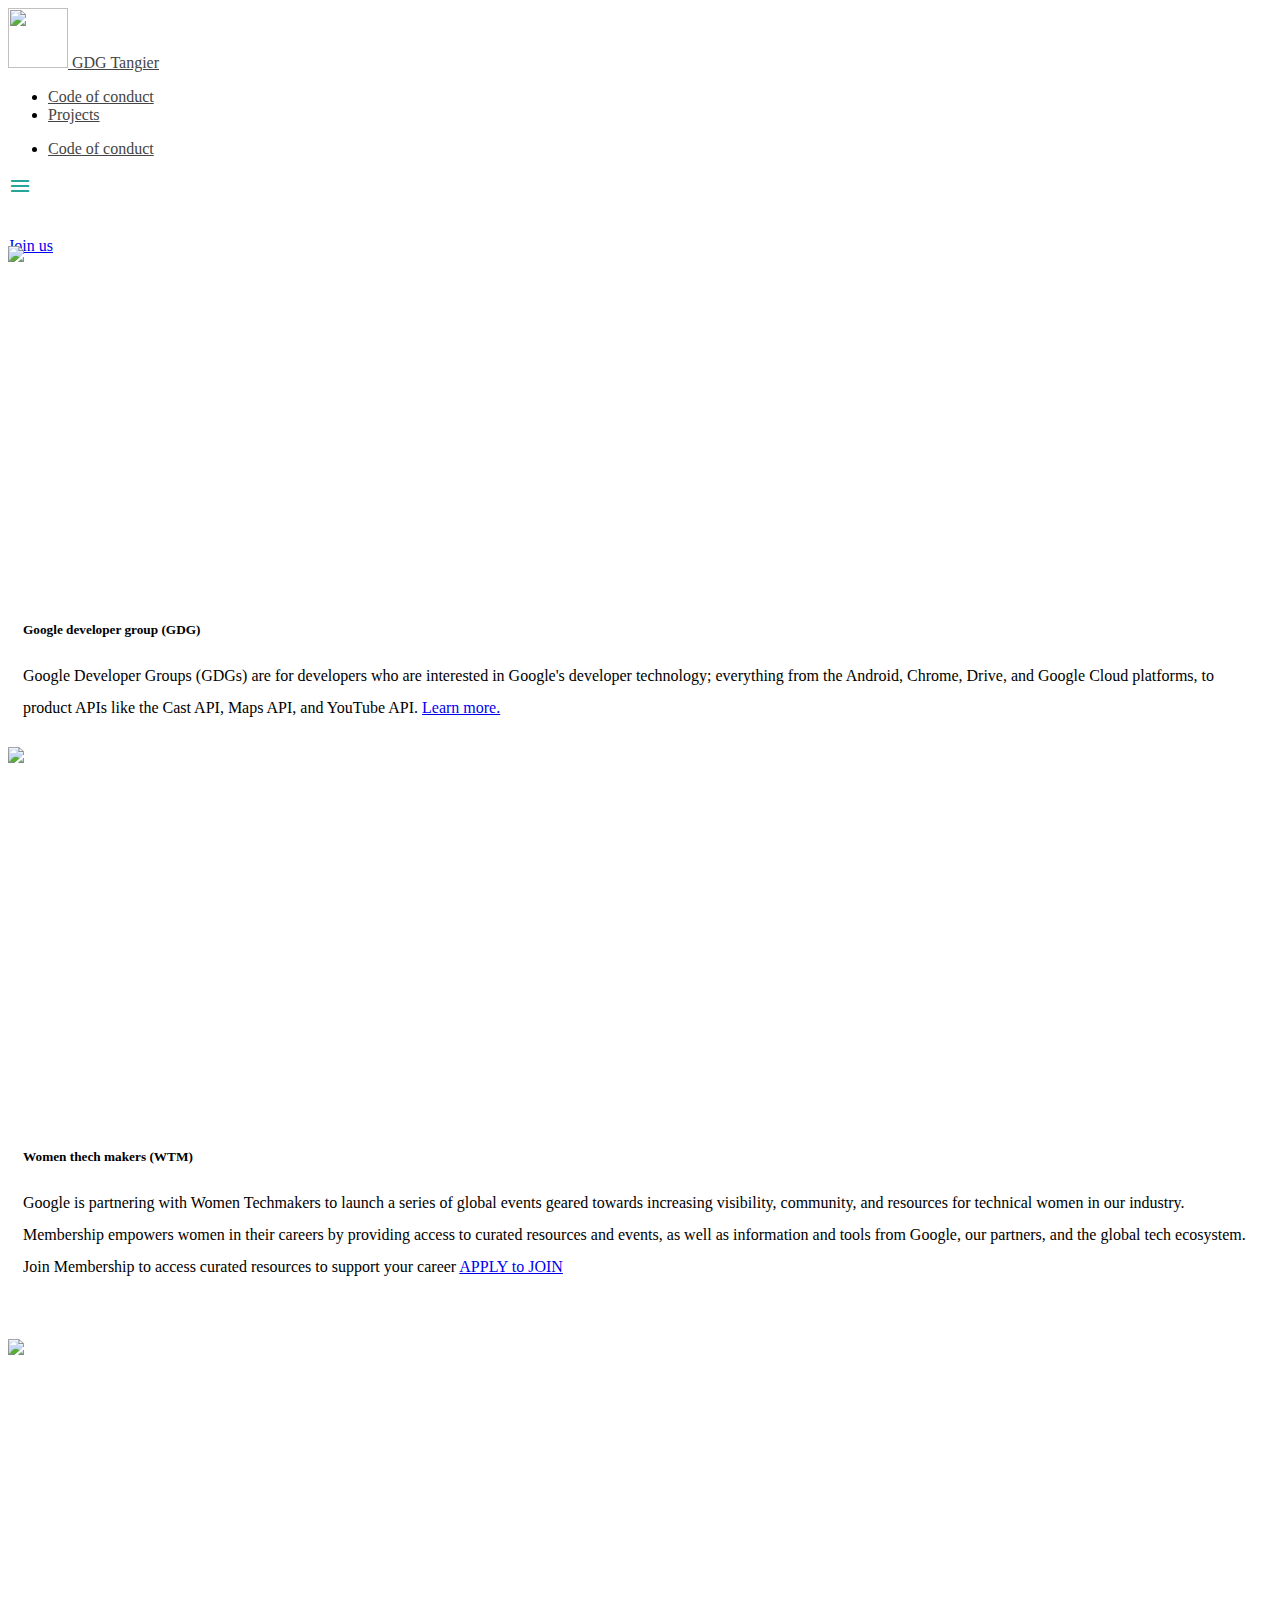
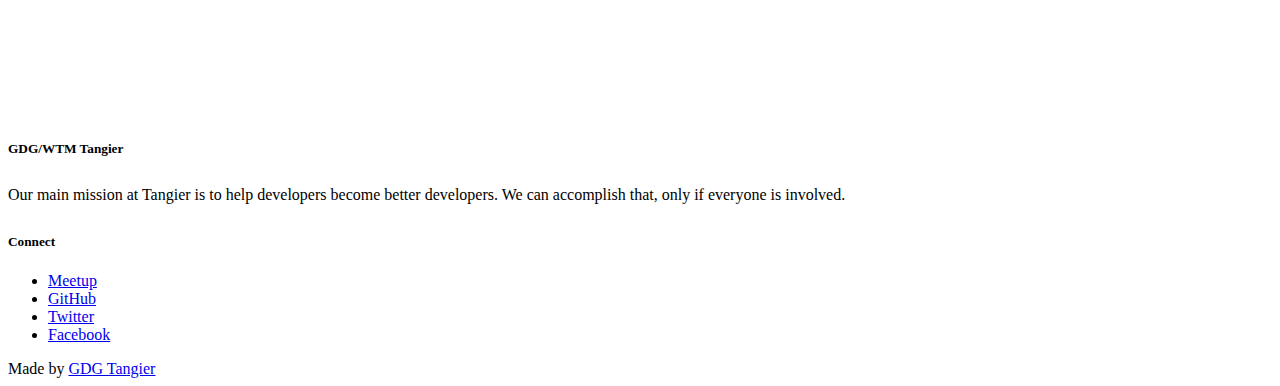
==== index.html @ 56e5c6bb "update index.html" ====
<!DOCTYPE html>
<html lang="en">

<head>
    <meta http-equiv="Content-Type" content="text/html; charset=UTF-8" />
    <meta name="viewport" content="width=device-width, initial-scale=1" />
    <title>GDG Tangier</title>

    <!-- CSS  -->
    <link href="https://fonts.googleapis.com/icon?family=Material+Icons" rel="stylesheet">
    <link rel="stylesheet" href="https://cdnjs.cloudflare.com/ajax/libs/materialize/0.100.2/css/materialize.min.css">
    <link href="css/style.css" type="text/css" rel="stylesheet" media="screen,projection" />
</head>

<body>
    <nav class="white" role="navigation">
        <div class="nav-wrapper container">
            <a id="logo-container" href="#" class="brand-logo"><i><img src="https://i.imgur.com/FRgURiX.png" height="60px" width="60px" alt=""></i> GDG Tangier</a>
            <ul class="right hide-on-med-and-down">
                <li><a href="#">Code of conduct</a></li>
                <li><a href="#">Projects</a></li>
            </ul>

            <ul id="nav-mobile" class="side-nav">
                <li><a href="#">Code of conduct</a></li>
            </ul>
            <a href="#" data-activates="nav-mobile" class="button-collapse"><i class="material-icons">menu</i></a>
        </div>
    </nav>

    <div id="index-banner" class="parallax-container">
        <div class="section no-pad-bot">
            <div class="container">
                <br><br>
                <h1 class="header center gray-text">GDG/WTM Tangier</h1>
                <div class="row center">
                    <h5 class="header col s12 light black-text"></h5>
                </div>
                <div class="row center">
                    <a target="_blank" href="https://www.meetup.com/GDGtangier" id="download-button" class="btn-large waves-effect waves-light teal lighten-1">Join us</a>
                </div>
                <br><br>

            </div>
        </div>
        <div class="parallax"><img src="https://www.visittanger.com/images/recursos/tanger-nocturno.jpg"></div>
    </div>


    <div class="container">
        <div class="section">
            <!--   Icon Section   -->
            <div class="row">
                <div class="col s12 m6">
                    <div class="icon-block">
                        <img src="https://lh3.googleusercontent.com/proxy/GY_d0iqA7K-WGi0yD7ynn3QF05QGOoWXH7Z7bwaO0QxkkNAYCx8mxXbVMsk8Q6gKjyZbL8W20fmaXjC9-agXsyZ1nhVPqiPkjGogdMipKdoVSd6tUG_a=w346-h232" alt="">
                    </div>
                </div>

                <div class="col s12 m6">
                    <div class="icon-block">
                        <h5 class="center">Google developer group (GDG)</h5>

                        <p class="light">Google Developer Groups (GDGs) are for developers who are interested in Google's developer technology; everything from the Android, Chrome, Drive, and Google Cloud platforms, to product APIs like the Cast API, Maps API, and YouTube
                            API. <a href="https://developers.google.com/groups/">Learn more.</a>
                        </p>
                    </div>
                </div>
            </div>
        </div>
    </div>


    <div class="parallax-container valign-wrapper">
        <div class="section no-pad-bot">
            <div class="container">
                <div class="row center">
                    <h5 class="header col s12 light"></h5>
                </div>
            </div>
        </div>
        <div class="parallax"><img src="https://cdn.vox-cdn.com/uploads/chorus_asset/file/4019604/gs.0.jpg" alt="Unsplashed background img 2"></div>
    </div>

    <div class="container">
        <div class="section">

            <div class="row">
                <div class="col s12 m6">
                    <div class="icon-block">
                        <h5 class="center">Women thech makers (WTM)</h5>

                        <p class="light">
                            Google is partnering with Women Techmakers to launch a series of global events geared towards increasing visibility, community, and resources for technical women in our industry. Membership empowers women in their careers by providing access to curated
                            resources and events, as well as information and tools from Google, our partners, and the global tech ecosystem. Join Membership to access curated resources to support your career
                            <a href="https://www.womentechmakers.com/membership" target="_blank" class="btn red">APPLY to JOIN</a>
                        </p>
                    </div>
                </div>
                <div class="col s12 m6">
                    <div class="icon-block">
                        <img src="https://womentechmakers.gdgph.org/includes/images/og.jpg" alt="">
                    </div>
                </div>
            </div>

        </div>
    </div>


    <div class="parallax-container valign-wrapper">
        <div class="section no-pad-bot">
            <div class="container">
                <div class="row center">
                    <h5 class="header col s12 light"></h5>
                </div>
            </div>
        </div>
        <div class="parallax"><img src="https://i.imgur.com/PqPOx94.png"></div>
    </div>

    <footer class="page-footer black">
        <div class="container">
            <div class="row">
                <div class="col l6 s12">
                    <h5 class="white-text">GDG/WTM Tangier</h5>
                    <p class="grey-text text-lighten-4">
                        Our main mission at Tangier is to help developers become better developers. We can accomplish that, only if everyone is involved.
                    </p>


                </div>
                <div class="col l3 s12">
                </div>
                <div class="col l3 s12">
                    <h5 class="white-text">Connect</h5>
                    <ul>
                        <li><a class="white-text" href="https://www.meetup.com/GDGtangier">Meetup</a></li>
                        <li><a class="white-text" href="https://github.com/gdg-tangier">GitHub</a></li>
                        <li><a class="white-text" href="https://twitter.com/gdgtangier">Twitter</a></li>
                        <li><a class="white-text" href="https://facebook.com/gdgtangier">Facebook</a></li>
                    </ul>
                </div>
            </div>
        </div>
        <div class="footer-copyright">
            <div class="container">
                Made by <a class="brown-text text-lighten-3" href="https://github.com/gdg-tangier">GDG Tangier</a>
            </div>
        </div>
    </footer>


    <!--  Scripts-->
    <script src="https://code.jquery.com/jquery-2.1.1.min.js"></script>
    <script src="https://cdnjs.cloudflare.com/ajax/libs/materialize/0.100.2/js/materialize.min.js"></script>
    <script src="js/init.js"></script>

</body>

</html>
---- css/style.css ----
/* Custom Stylesheet */


/**
 * Use this file to override Materialize files so you can update
 * the core Materialize files in the future
 *
 * Made By MaterializeCSS.com
 */

nav ul a,
nav .brand-logo {
    color: #444;
}

p {
    line-height: 2rem;
}

.button-collapse {
    color: #26a69a;
}

.parallax-container {
    min-height: 380px;
    line-height: 0;
    height: auto;
    color: rgba(255, 255, 255, .9);
}

.parallax-container .section {
    width: 100%;
}

@media only screen and (max-width: 992px) {
    .parallax-container .section {
        position: absolute;
        top: 40%;
    }
    #index-banner .section {
        top: 10%;
    }
}

@media only screen and (max-width: 600px) {
    #index-banner .section {
        top: 0;
    }
}

.icon-block {
    padding: 0 15px;
}

.icon-block .material-icons {
    font-size: inherit;
}

footer.page-footer {
    margin: 0;
}
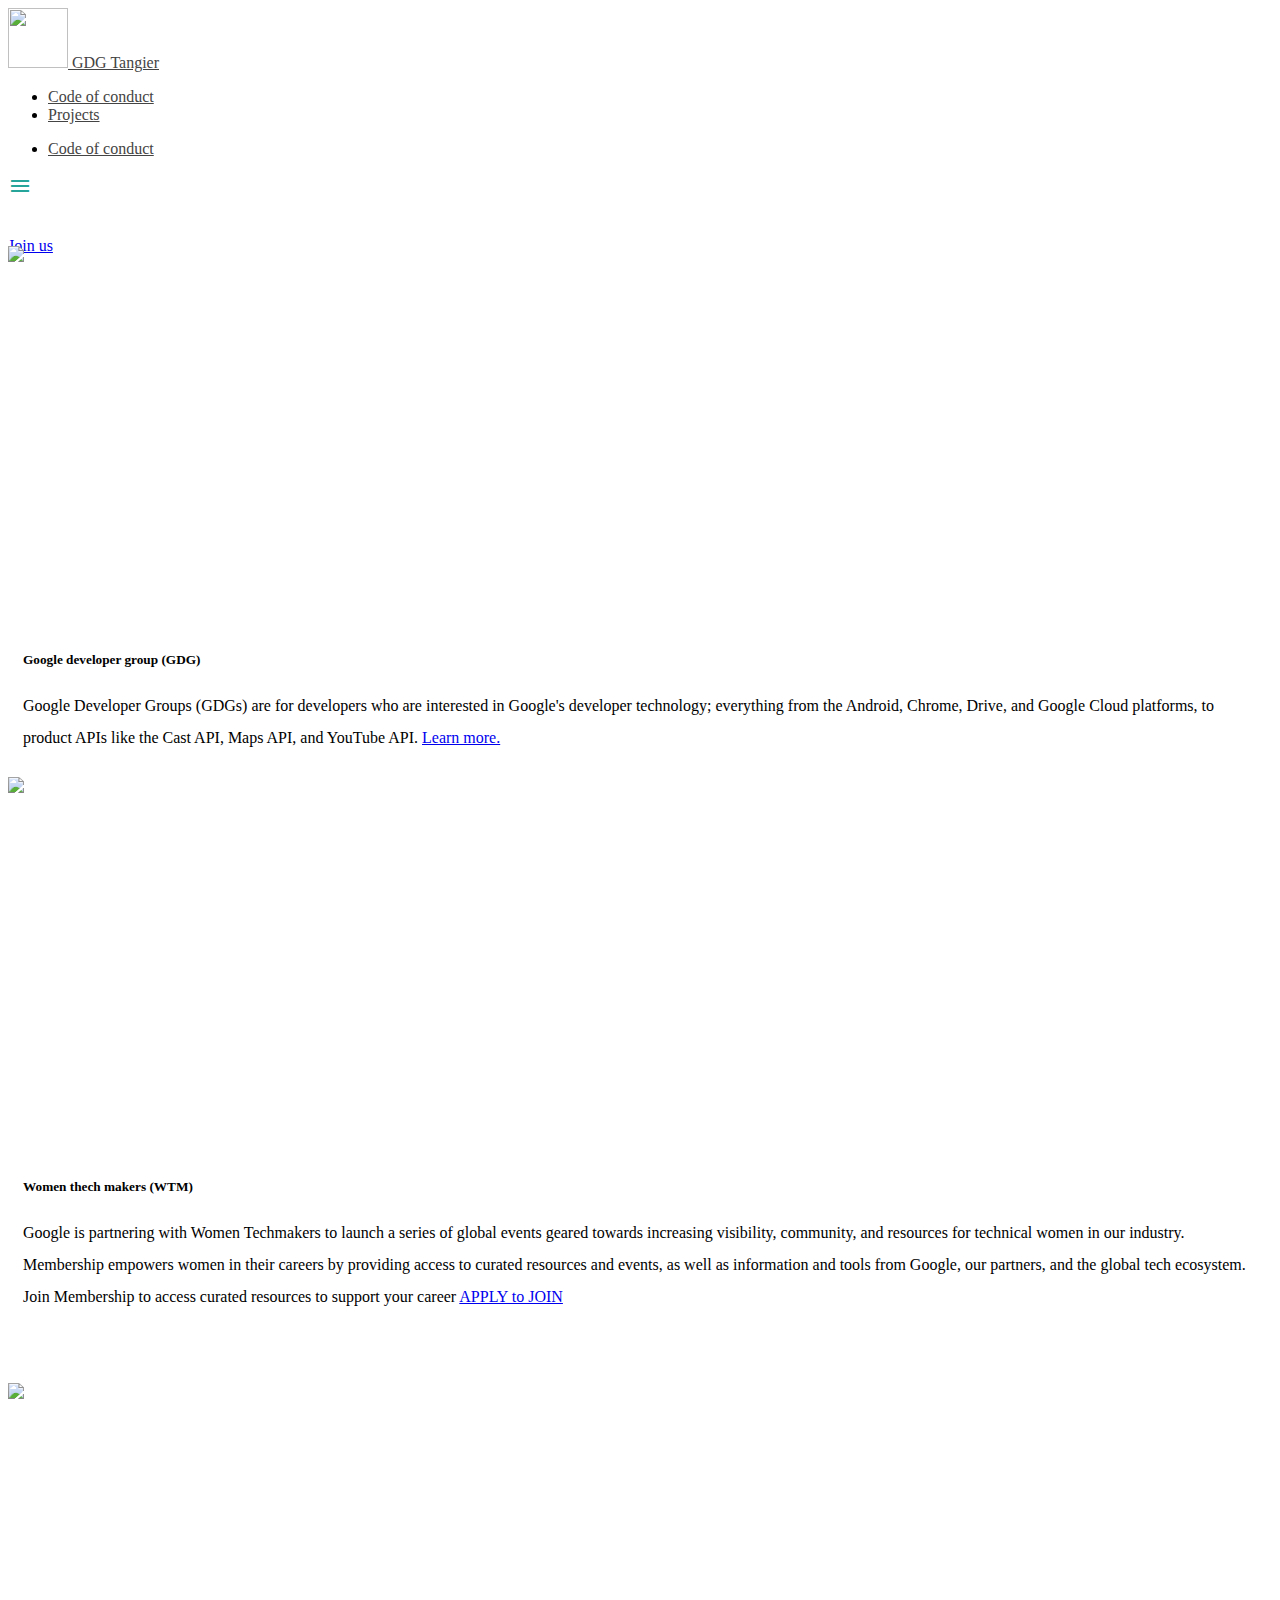
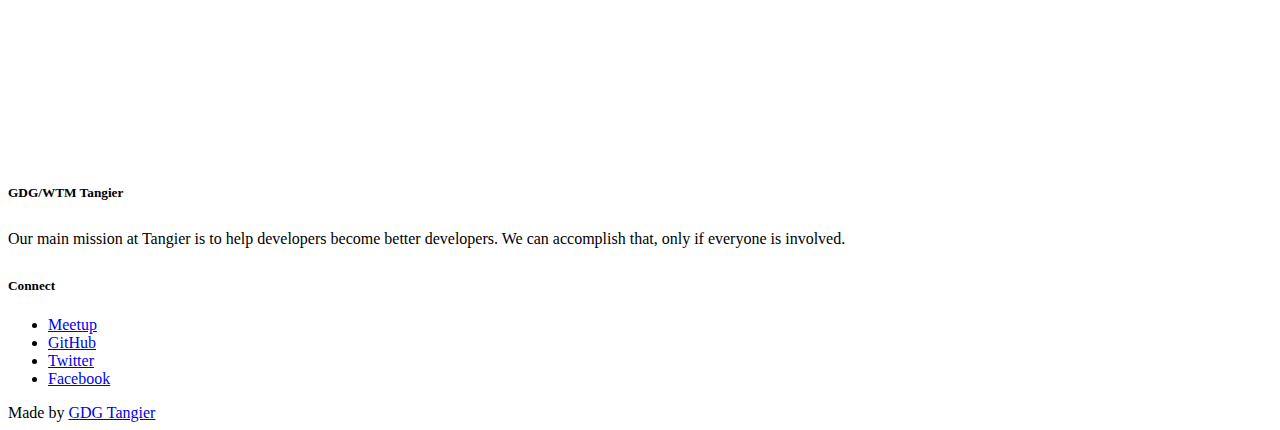
==== commit d678fe10: "update index.html" ====
--- a/index.html
+++ b/index.html
@@ -43,7 +43,7 @@
 
             </div>
         </div>
-        <div class="parallax"><img src="https://www.visittanger.com/images/recursos/tanger-nocturno.jpg"></div>
+        <div class="parallax"><img src="http://www.aviscroisieres.com/wp-content/uploads/2015/01/tanger.jpg"></div>
     </div>
 
 
@@ -53,7 +53,8 @@
             <div class="row">
                 <div class="col s12 m6">
                     <div class="icon-block">
-                        <img src="https://lh3.googleusercontent.com/proxy/GY_d0iqA7K-WGi0yD7ynn3QF05QGOoWXH7Z7bwaO0QxkkNAYCx8mxXbVMsk8Q6gKjyZbL8W20fmaXjC9-agXsyZ1nhVPqiPkjGogdMipKdoVSd6tUG_a=w346-h232" alt="">
+                        <p><img src="https://lh3.googleusercontent.com/proxy/GY_d0iqA7K-WGi0yD7ynn3QF05QGOoWXH7Z7bwaO0QxkkNAYCx8mxXbVMsk8Q6gKjyZbL8W20fmaXjC9-agXsyZ1nhVPqiPkjGogdMipKdoVSd6tUG_a=w346-h232" alt="">
+                        </p>
                     </div>
                 </div>
 
@@ -99,7 +100,9 @@
                 </div>
                 <div class="col s12 m6">
                     <div class="icon-block">
-                        <img src="https://womentechmakers.gdgph.org/includes/images/og.jpg" alt="">
+                        <p>
+                            <img src="https://womentechmakers.gdgph.org/includes/images/og.jpg" alt="">
+                        </p>
                     </div>
                 </div>
             </div>
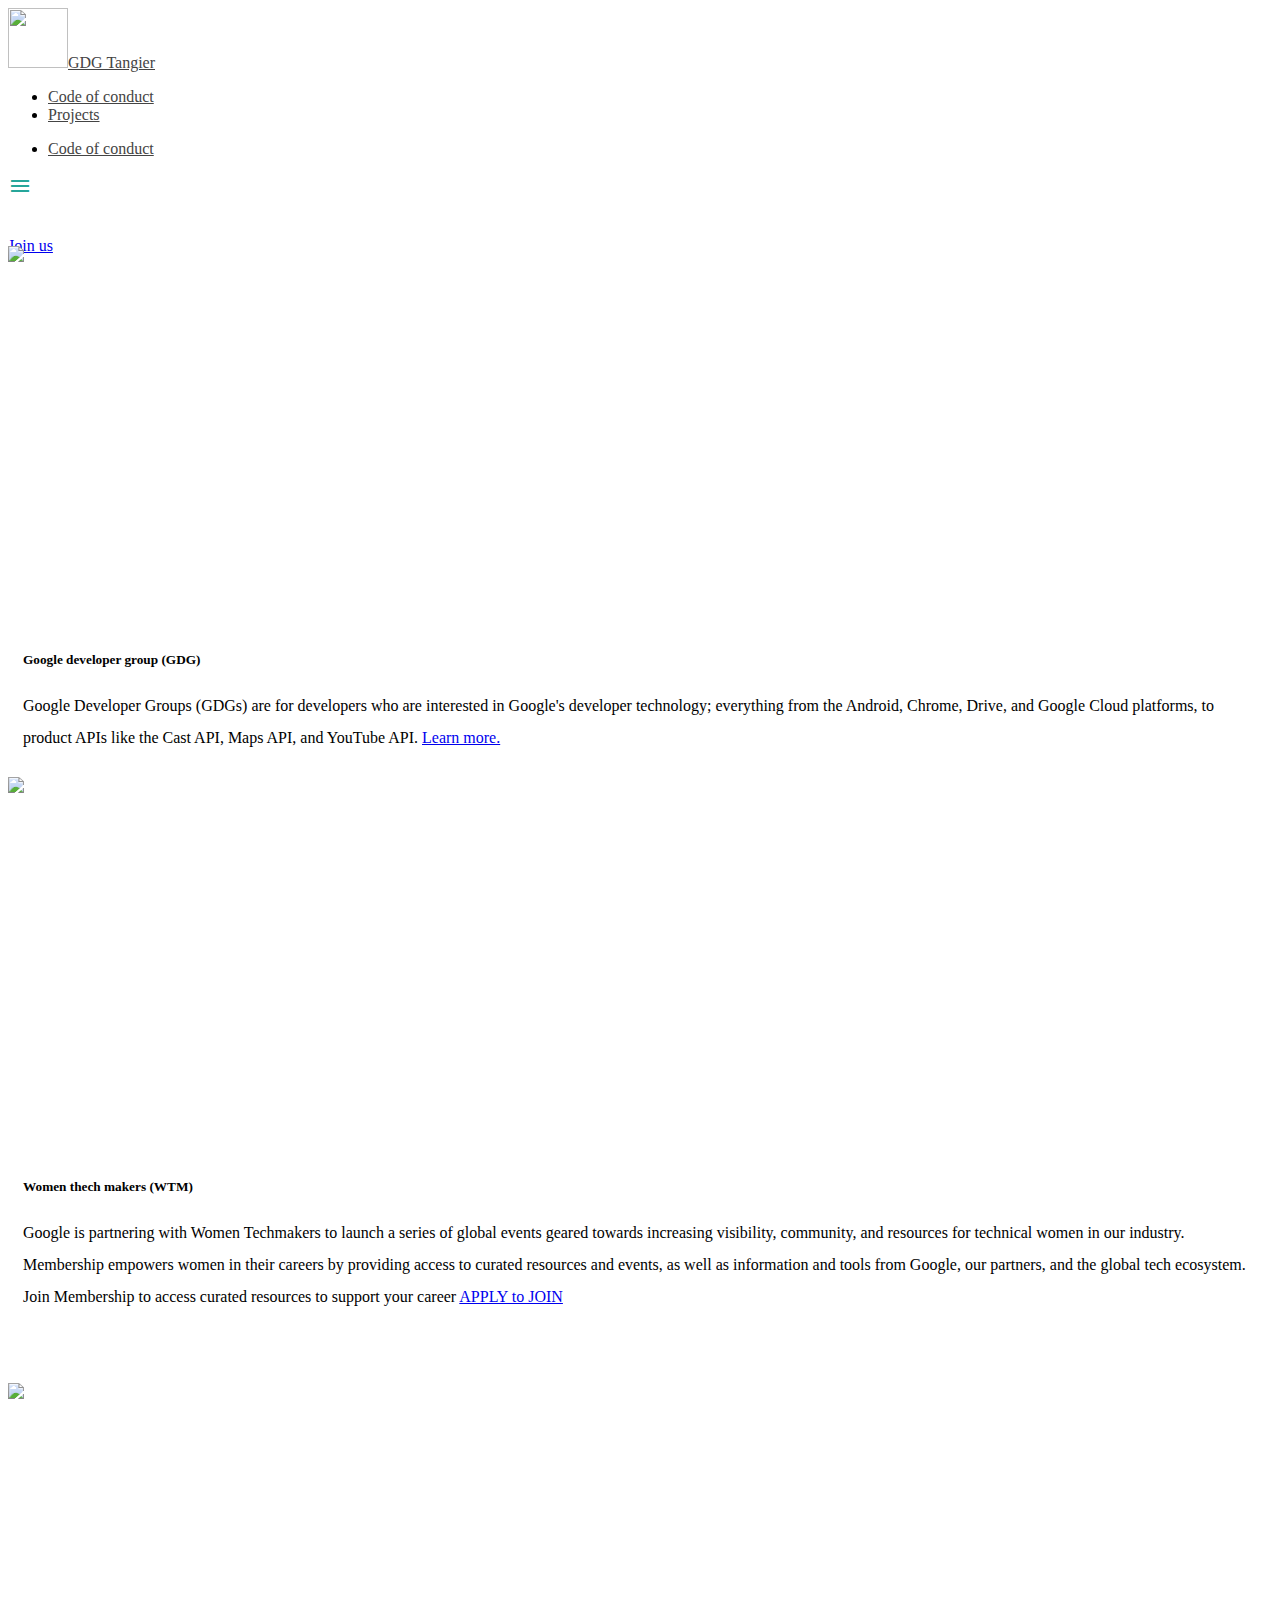
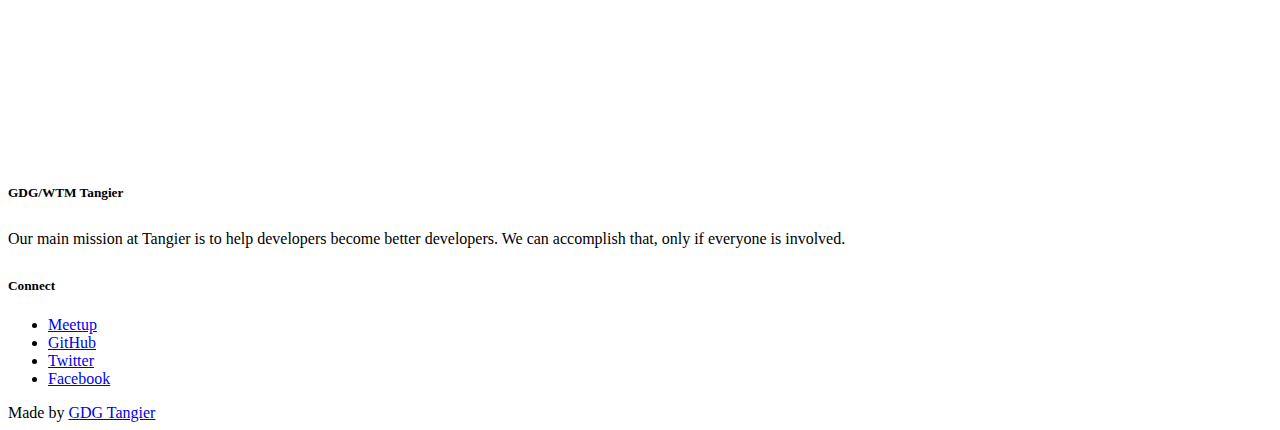
==== commit 0c101cd5: "minify all" ====
--- a/index.html
+++ b/index.html
@@ -1,164 +1 @@
-<!DOCTYPE html>
-<html lang="en">
-
-<head>
-    <meta http-equiv="Content-Type" content="text/html; charset=UTF-8" />
-    <meta name="viewport" content="width=device-width, initial-scale=1" />
-    <title>GDG Tangier</title>
-
-    <!-- CSS  -->
-    <link href="https://fonts.googleapis.com/icon?family=Material+Icons" rel="stylesheet">
-    <link rel="stylesheet" href="https://cdnjs.cloudflare.com/ajax/libs/materialize/0.100.2/css/materialize.min.css">
-    <link href="css/style.css" type="text/css" rel="stylesheet" media="screen,projection" />
-</head>
-
-<body>
-    <nav class="white" role="navigation">
-        <div class="nav-wrapper container">
-            <a id="logo-container" href="#" class="brand-logo"><i><img src="https://i.imgur.com/FRgURiX.png" height="60px" width="60px" alt=""></i> GDG Tangier</a>
-            <ul class="right hide-on-med-and-down">
-                <li><a href="#">Code of conduct</a></li>
-                <li><a href="#">Projects</a></li>
-            </ul>
-
-            <ul id="nav-mobile" class="side-nav">
-                <li><a href="#">Code of conduct</a></li>
-            </ul>
-            <a href="#" data-activates="nav-mobile" class="button-collapse"><i class="material-icons">menu</i></a>
-        </div>
-    </nav>
-
-    <div id="index-banner" class="parallax-container">
-        <div class="section no-pad-bot">
-            <div class="container">
-                <br><br>
-                <h1 class="header center gray-text">GDG/WTM Tangier</h1>
-                <div class="row center">
-                    <h5 class="header col s12 light black-text"></h5>
-                </div>
-                <div class="row center">
-                    <a target="_blank" href="https://www.meetup.com/GDGtangier" id="download-button" class="btn-large waves-effect waves-light teal lighten-1">Join us</a>
-                </div>
-                <br><br>
-
-            </div>
-        </div>
-        <div class="parallax"><img src="http://www.aviscroisieres.com/wp-content/uploads/2015/01/tanger.jpg"></div>
-    </div>
-
-
-    <div class="container">
-        <div class="section">
-            <!--   Icon Section   -->
-            <div class="row">
-                <div class="col s12 m6">
-                    <div class="icon-block">
-                        <p><img src="https://lh3.googleusercontent.com/proxy/GY_d0iqA7K-WGi0yD7ynn3QF05QGOoWXH7Z7bwaO0QxkkNAYCx8mxXbVMsk8Q6gKjyZbL8W20fmaXjC9-agXsyZ1nhVPqiPkjGogdMipKdoVSd6tUG_a=w346-h232" alt="">
-                        </p>
-                    </div>
-                </div>
-
-                <div class="col s12 m6">
-                    <div class="icon-block">
-                        <h5 class="center">Google developer group (GDG)</h5>
-
-                        <p class="light">Google Developer Groups (GDGs) are for developers who are interested in Google's developer technology; everything from the Android, Chrome, Drive, and Google Cloud platforms, to product APIs like the Cast API, Maps API, and YouTube
-                            API. <a href="https://developers.google.com/groups/">Learn more.</a>
-                        </p>
-                    </div>
-                </div>
-            </div>
-        </div>
-    </div>
-
-
-    <div class="parallax-container valign-wrapper">
-        <div class="section no-pad-bot">
-            <div class="container">
-                <div class="row center">
-                    <h5 class="header col s12 light"></h5>
-                </div>
-            </div>
-        </div>
-        <div class="parallax"><img src="https://cdn.vox-cdn.com/uploads/chorus_asset/file/4019604/gs.0.jpg" alt="Unsplashed background img 2"></div>
-    </div>
-
-    <div class="container">
-        <div class="section">
-
-            <div class="row">
-                <div class="col s12 m6">
-                    <div class="icon-block">
-                        <h5 class="center">Women thech makers (WTM)</h5>
-
-                        <p class="light">
-                            Google is partnering with Women Techmakers to launch a series of global events geared towards increasing visibility, community, and resources for technical women in our industry. Membership empowers women in their careers by providing access to curated
-                            resources and events, as well as information and tools from Google, our partners, and the global tech ecosystem. Join Membership to access curated resources to support your career
-                            <a href="https://www.womentechmakers.com/membership" target="_blank" class="btn red">APPLY to JOIN</a>
-                        </p>
-                    </div>
-                </div>
-                <div class="col s12 m6">
-                    <div class="icon-block">
-                        <p>
-                            <img src="https://womentechmakers.gdgph.org/includes/images/og.jpg" alt="">
-                        </p>
-                    </div>
-                </div>
-            </div>
-
-        </div>
-    </div>
-
-
-    <div class="parallax-container valign-wrapper">
-        <div class="section no-pad-bot">
-            <div class="container">
-                <div class="row center">
-                    <h5 class="header col s12 light"></h5>
-                </div>
-            </div>
-        </div>
-        <div class="parallax"><img src="https://i.imgur.com/PqPOx94.png"></div>
-    </div>
-
-    <footer class="page-footer black">
-        <div class="container">
-            <div class="row">
-                <div class="col l6 s12">
-                    <h5 class="white-text">GDG/WTM Tangier</h5>
-                    <p class="grey-text text-lighten-4">
-                        Our main mission at Tangier is to help developers become better developers. We can accomplish that, only if everyone is involved.
-                    </p>
-
-
-                </div>
-                <div class="col l3 s12">
-                </div>
-                <div class="col l3 s12">
-                    <h5 class="white-text">Connect</h5>
-                    <ul>
-                        <li><a class="white-text" href="https://www.meetup.com/GDGtangier">Meetup</a></li>
-                        <li><a class="white-text" href="https://github.com/gdg-tangier">GitHub</a></li>
-                        <li><a class="white-text" href="https://twitter.com/gdgtangier">Twitter</a></li>
-                        <li><a class="white-text" href="https://facebook.com/gdgtangier">Facebook</a></li>
-                    </ul>
-                </div>
-            </div>
-        </div>
-        <div class="footer-copyright">
-            <div class="container">
-                Made by <a class="brown-text text-lighten-3" href="https://github.com/gdg-tangier">GDG Tangier</a>
-            </div>
-        </div>
-    </footer>
-
-
-    <!--  Scripts-->
-    <script src="https://code.jquery.com/jquery-2.1.1.min.js"></script>
-    <script src="https://cdnjs.cloudflare.com/ajax/libs/materialize/0.100.2/js/materialize.min.js"></script>
-    <script src="js/init.js"></script>
-
-</body>
-
-</html>+<!DOCTYPE html><html lang="en"><head><meta http-equiv="Content-Type" content="text/html; charset=UTF-8"><meta name="viewport" content="width=device-width,initial-scale=1"><title>GDG Tangier</title><!-- CSS  --><link href="https://fonts.googleapis.com/icon?family=Material+Icons" rel="stylesheet"><link rel="stylesheet" href="https://cdnjs.cloudflare.com/ajax/libs/materialize/0.100.2/css/materialize.min.css"><link href="css/style.css" type="text/css" rel="stylesheet" media="screen,projection"></head><body><nav class="white" role="navigation"><div class="nav-wrapper container"><a id="logo-container" href="#" class="brand-logo"><i><img src="https://i.imgur.com/FRgURiX.png" height="60px" width="60px" alt=""></i>GDG Tangier</a><ul class="right hide-on-med-and-down"><li><a href="#">Code of conduct</a></li><li><a href="#">Projects</a></li></ul><ul id="nav-mobile" class="side-nav"><li><a href="#">Code of conduct</a></li></ul><a href="#" data-activates="nav-mobile" class="button-collapse"><i class="material-icons">menu</i></a></div></nav><div id="index-banner" class="parallax-container"><div class="section no-pad-bot"><div class="container"><br><br><h1 class="header center gray-text">GDG/WTM Tangier</h1><div class="row center"><h5 class="header col s12 light black-text"></h5></div><div class="row center"><a target="_blank" href="https://www.meetup.com/GDGtangier" id="download-button" class="btn-large waves-effect waves-light teal lighten-1">Join us</a></div><br><br></div></div><div class="parallax"><img src="http://www.aviscroisieres.com/wp-content/uploads/2015/01/tanger.jpg"></div></div><div class="container"><div class="section"><!--   Icon Section   --><div class="row"><div class="col s12 m6"><div class="icon-block"><p><img src="https://lh3.googleusercontent.com/proxy/GY_d0iqA7K-WGi0yD7ynn3QF05QGOoWXH7Z7bwaO0QxkkNAYCx8mxXbVMsk8Q6gKjyZbL8W20fmaXjC9-agXsyZ1nhVPqiPkjGogdMipKdoVSd6tUG_a=w346-h232" alt=""></p></div></div><div class="col s12 m6"><div class="icon-block"><h5 class="center">Google developer group (GDG)</h5><p class="light">Google Developer Groups (GDGs) are for developers who are interested in Google's developer technology; everything from the Android, Chrome, Drive, and Google Cloud platforms, to product APIs like the Cast API, Maps API, and YouTube API. <a href="https://developers.google.com/groups/">Learn more.</a></p></div></div></div></div></div><div class="parallax-container valign-wrapper"><div class="section no-pad-bot"><div class="container"><div class="row center"><h5 class="header col s12 light"></h5></div></div></div><div class="parallax"><img src="https://cdn.vox-cdn.com/uploads/chorus_asset/file/4019604/gs.0.jpg" alt="Unsplashed background img 2"></div></div><div class="container"><div class="section"><div class="row"><div class="col s12 m6"><div class="icon-block"><h5 class="center">Women thech makers (WTM)</h5><p class="light">Google is partnering with Women Techmakers to launch a series of global events geared towards increasing visibility, community, and resources for technical women in our industry. Membership empowers women in their careers by providing access to curated resources and events, as well as information and tools from Google, our partners, and the global tech ecosystem. Join Membership to access curated resources to support your career <a href="https://www.womentechmakers.com/membership" target="_blank" class="btn red">APPLY to JOIN</a></p></div></div><div class="col s12 m6"><div class="icon-block"><p><img src="https://womentechmakers.gdgph.org/includes/images/og.jpg" alt=""></p></div></div></div></div></div><div class="parallax-container valign-wrapper"><div class="section no-pad-bot"><div class="container"><div class="row center"><h5 class="header col s12 light"></h5></div></div></div><div class="parallax"><img src="https://i.imgur.com/PqPOx94.png"></div></div><footer class="page-footer black"><div class="container"><div class="row"><div class="col l6 s12"><h5 class="white-text">GDG/WTM Tangier</h5><p class="grey-text text-lighten-4">Our main mission at Tangier is to help developers become better developers. We can accomplish that, only if everyone is involved.</p></div><div class="col l3 s12"></div><div class="col l3 s12"><h5 class="white-text">Connect</h5><ul><li><a class="white-text" href="https://www.meetup.com/GDGtangier">Meetup</a></li><li><a class="white-text" href="https://github.com/gdg-tangier">GitHub</a></li><li><a class="white-text" href="https://twitter.com/gdgtangier">Twitter</a></li><li><a class="white-text" href="https://facebook.com/gdgtangier">Facebook</a></li></ul></div></div></div><div class="footer-copyright"><div class="container">Made by <a class="brown-text text-lighten-3" href="https://github.com/gdg-tangier">GDG Tangier</a></div></div></footer><!--  Scripts--><script src="https://code.jquery.com/jquery-2.1.1.min.js"></script><script src="https://cdnjs.cloudflare.com/ajax/libs/materialize/0.100.2/js/materialize.min.js"></script><script src="js/init.js"></script></body></html>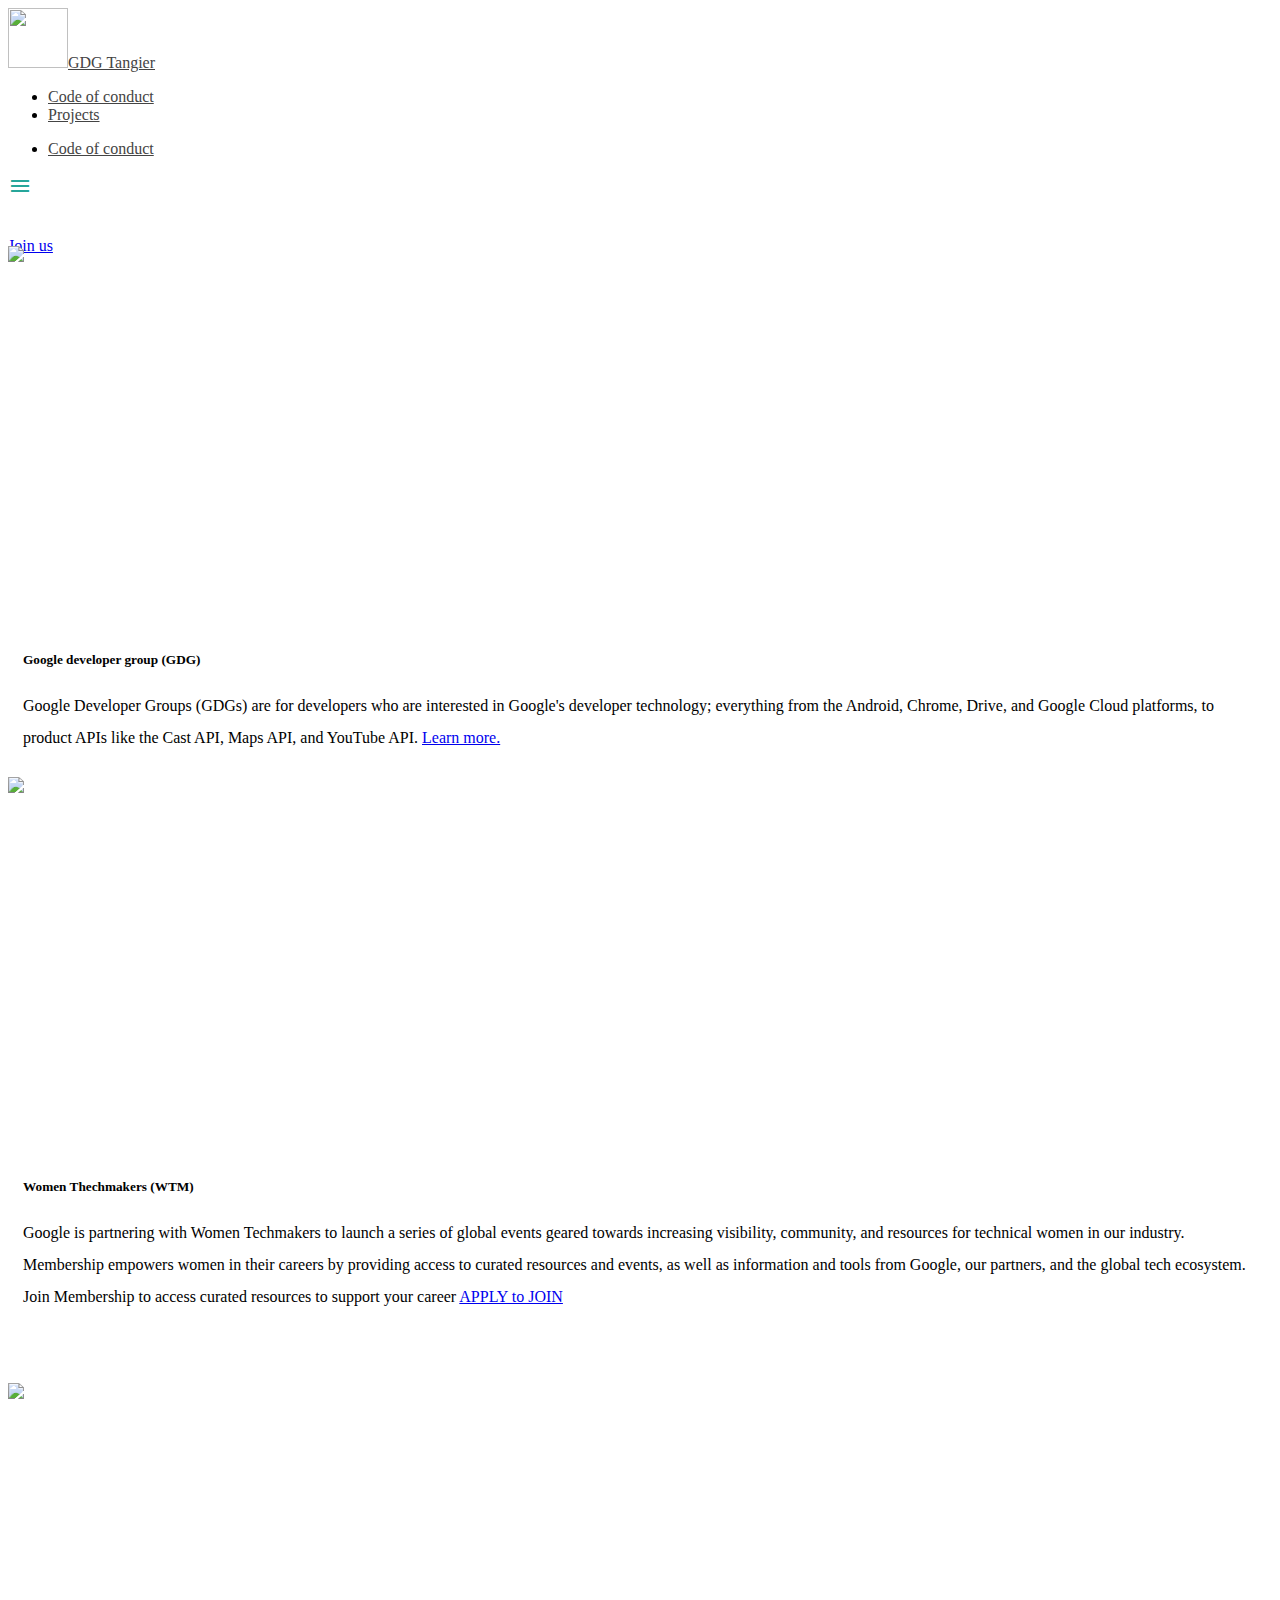
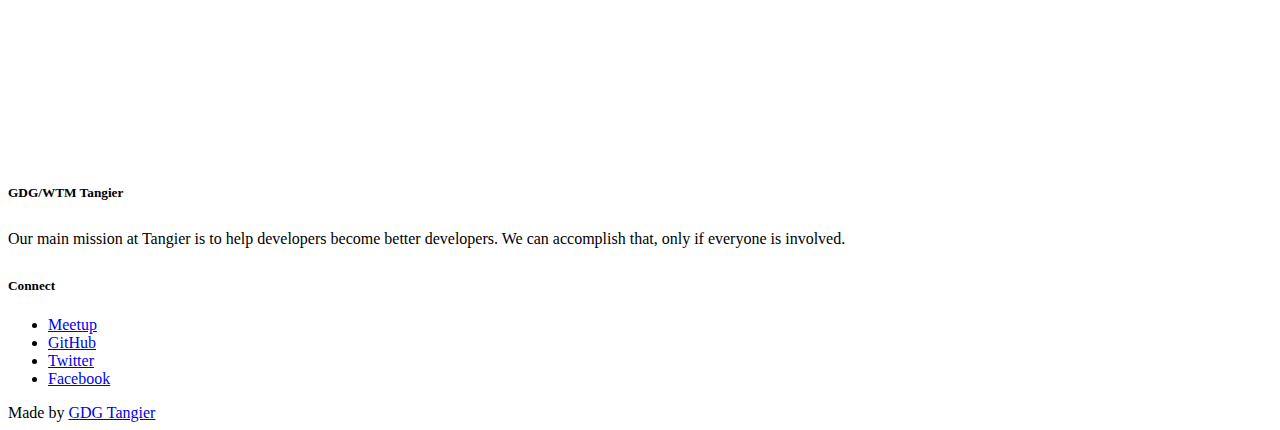
==== commit fda002aa: "update index.html" ====
--- a/index.html
+++ b/index.html
@@ -1 +1 @@
-<!DOCTYPE html><html lang="en"><head><meta http-equiv="Content-Type" content="text/html; charset=UTF-8"><meta name="viewport" content="width=device-width,initial-scale=1"><title>GDG Tangier</title><!-- CSS  --><link href="https://fonts.googleapis.com/icon?family=Material+Icons" rel="stylesheet"><link rel="stylesheet" href="https://cdnjs.cloudflare.com/ajax/libs/materialize/0.100.2/css/materialize.min.css"><link href="css/style.css" type="text/css" rel="stylesheet" media="screen,projection"></head><body><nav class="white" role="navigation"><div class="nav-wrapper container"><a id="logo-container" href="#" class="brand-logo"><i><img src="https://i.imgur.com/FRgURiX.png" height="60px" width="60px" alt=""></i>GDG Tangier</a><ul class="right hide-on-med-and-down"><li><a href="#">Code of conduct</a></li><li><a href="#">Projects</a></li></ul><ul id="nav-mobile" class="side-nav"><li><a href="#">Code of conduct</a></li></ul><a href="#" data-activates="nav-mobile" class="button-collapse"><i class="material-icons">menu</i></a></div></nav><div id="index-banner" class="parallax-container"><div class="section no-pad-bot"><div class="container"><br><br><h1 class="header center gray-text">GDG/WTM Tangier</h1><div class="row center"><h5 class="header col s12 light black-text"></h5></div><div class="row center"><a target="_blank" href="https://www.meetup.com/GDGtangier" id="download-button" class="btn-large waves-effect waves-light teal lighten-1">Join us</a></div><br><br></div></div><div class="parallax"><img src="http://www.aviscroisieres.com/wp-content/uploads/2015/01/tanger.jpg"></div></div><div class="container"><div class="section"><!--   Icon Section   --><div class="row"><div class="col s12 m6"><div class="icon-block"><p><img src="https://lh3.googleusercontent.com/proxy/GY_d0iqA7K-WGi0yD7ynn3QF05QGOoWXH7Z7bwaO0QxkkNAYCx8mxXbVMsk8Q6gKjyZbL8W20fmaXjC9-agXsyZ1nhVPqiPkjGogdMipKdoVSd6tUG_a=w346-h232" alt=""></p></div></div><div class="col s12 m6"><div class="icon-block"><h5 class="center">Google developer group (GDG)</h5><p class="light">Google Developer Groups (GDGs) are for developers who are interested in Google's developer technology; everything from the Android, Chrome, Drive, and Google Cloud platforms, to product APIs like the Cast API, Maps API, and YouTube API. <a href="https://developers.google.com/groups/">Learn more.</a></p></div></div></div></div></div><div class="parallax-container valign-wrapper"><div class="section no-pad-bot"><div class="container"><div class="row center"><h5 class="header col s12 light"></h5></div></div></div><div class="parallax"><img src="https://cdn.vox-cdn.com/uploads/chorus_asset/file/4019604/gs.0.jpg" alt="Unsplashed background img 2"></div></div><div class="container"><div class="section"><div class="row"><div class="col s12 m6"><div class="icon-block"><h5 class="center">Women thech makers (WTM)</h5><p class="light">Google is partnering with Women Techmakers to launch a series of global events geared towards increasing visibility, community, and resources for technical women in our industry. Membership empowers women in their careers by providing access to curated resources and events, as well as information and tools from Google, our partners, and the global tech ecosystem. Join Membership to access curated resources to support your career <a href="https://www.womentechmakers.com/membership" target="_blank" class="btn red">APPLY to JOIN</a></p></div></div><div class="col s12 m6"><div class="icon-block"><p><img src="https://womentechmakers.gdgph.org/includes/images/og.jpg" alt=""></p></div></div></div></div></div><div class="parallax-container valign-wrapper"><div class="section no-pad-bot"><div class="container"><div class="row center"><h5 class="header col s12 light"></h5></div></div></div><div class="parallax"><img src="https://i.imgur.com/PqPOx94.png"></div></div><footer class="page-footer black"><div class="container"><div class="row"><div class="col l6 s12"><h5 class="white-text">GDG/WTM Tangier</h5><p class="grey-text text-lighten-4">Our main mission at Tangier is to help developers become better developers. We can accomplish that, only if everyone is involved.</p></div><div class="col l3 s12"></div><div class="col l3 s12"><h5 class="white-text">Connect</h5><ul><li><a class="white-text" href="https://www.meetup.com/GDGtangier">Meetup</a></li><li><a class="white-text" href="https://github.com/gdg-tangier">GitHub</a></li><li><a class="white-text" href="https://twitter.com/gdgtangier">Twitter</a></li><li><a class="white-text" href="https://facebook.com/gdgtangier">Facebook</a></li></ul></div></div></div><div class="footer-copyright"><div class="container">Made by <a class="brown-text text-lighten-3" href="https://github.com/gdg-tangier">GDG Tangier</a></div></div></footer><!--  Scripts--><script src="https://code.jquery.com/jquery-2.1.1.min.js"></script><script src="https://cdnjs.cloudflare.com/ajax/libs/materialize/0.100.2/js/materialize.min.js"></script><script src="js/init.js"></script></body></html>+<!DOCTYPE html><html lang="en"><head><meta http-equiv="Content-Type" content="text/html; charset=UTF-8"><meta name="viewport" content="width=device-width,initial-scale=1"><title>GDG Tangier</title><!-- CSS  --><link href="https://fonts.googleapis.com/icon?family=Material+Icons" rel="stylesheet"><link rel="stylesheet" href="https://cdnjs.cloudflare.com/ajax/libs/materialize/0.100.2/css/materialize.min.css"><link href="css/style.css" type="text/css" rel="stylesheet" media="screen,projection"></head><body><nav class="white" role="navigation"><div class="nav-wrapper container"><a id="logo-container" href="#" class="brand-logo"><i><img src="https://i.imgur.com/FRgURiX.png" height="60px" width="60px" alt=""></i>GDG Tangier</a><ul class="right hide-on-med-and-down"><li><a href="./code-of-conduct.html">Code of conduct</a></li><li><a href="#">Projects</a></li></ul><ul id="nav-mobile" class="side-nav"><li><a href="./code-of-conduct.html">Code of conduct</a></li></ul><a href="#" data-activates="nav-mobile" class="button-collapse"><i class="material-icons">menu</i></a></div></nav><div id="index-banner" class="parallax-container"><div class="section no-pad-bot"><div class="container"><br><br><h1 class="header center gray-text">GDG/WTM Tangier</h1><div class="row center"><h5 class="header col s12 light black-text"></h5></div><div class="row center"><a target="_blank" href="https://www.meetup.com/GDGtangier" id="download-button" class="btn-large waves-effect waves-light teal lighten-1">Join us</a></div><br><br></div></div><div class="parallax"><img src="http://www.aviscroisieres.com/wp-content/uploads/2015/01/tanger.jpg"></div></div><div class="container"><div class="section"><!--   Icon Section   --><div class="row"><div class="col s12 m6"><div class="icon-block"><p><img src="https://lh3.googleusercontent.com/proxy/GY_d0iqA7K-WGi0yD7ynn3QF05QGOoWXH7Z7bwaO0QxkkNAYCx8mxXbVMsk8Q6gKjyZbL8W20fmaXjC9-agXsyZ1nhVPqiPkjGogdMipKdoVSd6tUG_a=w346-h232" alt=""></p></div></div><div class="col s12 m6"><div class="icon-block"><h5 class="center">Google developer group (GDG)</h5><p class="light">Google Developer Groups (GDGs) are for developers who are interested in Google's developer technology; everything from the Android, Chrome, Drive, and Google Cloud platforms, to product APIs like the Cast API, Maps API, and YouTube API. <a href="https://developers.google.com/groups/">Learn more.</a></p></div></div></div></div></div><div class="parallax-container valign-wrapper"><div class="section no-pad-bot"><div class="container"><div class="row center"><h5 class="header col s12 light"></h5></div></div></div><div class="parallax"><img src="https://cdn.vox-cdn.com/uploads/chorus_asset/file/4019604/gs.0.jpg" alt="Unsplashed background img 2"></div></div><div class="container"><div class="section"><div class="row"><div class="col s12 m6"><div class="icon-block"><h5 class="center">Women Thechmakers (WTM)</h5><p class="light">Google is partnering with Women Techmakers to launch a series of global events geared towards increasing visibility, community, and resources for technical women in our industry. Membership empowers women in their careers by providing access to curated resources and events, as well as information and tools from Google, our partners, and the global tech ecosystem. Join Membership to access curated resources to support your career <a href="https://www.womentechmakers.com/membership" target="_blank" class="btn red">APPLY to JOIN</a></p></div></div><div class="col s12 m6"><div class="icon-block"><p><img src="https://womentechmakers.gdgph.org/includes/images/og.jpg" alt=""></p></div></div></div></div></div><div class="parallax-container valign-wrapper"><div class="section no-pad-bot"><div class="container"><div class="row center"><h5 class="header col s12 light"></h5></div></div></div><div class="parallax"><img src="https://i.imgur.com/PqPOx94.png"></div></div><footer class="page-footer black"><div class="container"><div class="row"><div class="col l6 s12"><h5 class="white-text">GDG/WTM Tangier</h5><p class="grey-text text-lighten-4">Our main mission at Tangier is to help developers become better developers. We can accomplish that, only if everyone is involved.</p></div><div class="col l3 s12"></div><div class="col l3 s12"><h5 class="white-text">Connect</h5><ul><li><a class="white-text" href="https://www.meetup.com/GDGtangier">Meetup</a></li><li><a class="white-text" href="https://github.com/gdg-tangier">GitHub</a></li><li><a class="white-text" href="https://twitter.com/gdgtangier">Twitter</a></li><li><a class="white-text" href="https://facebook.com/gdgtangier">Facebook</a></li></ul></div></div></div><div class="footer-copyright"><div class="container">Made by <a class="brown-text text-lighten-3" href="https://github.com/gdg-tangier">GDG Tangier</a></div></div></footer><!--  Scripts--><script src="https://code.jquery.com/jquery-2.1.1.min.js"></script><script src="https://cdnjs.cloudflare.com/ajax/libs/materialize/0.100.2/js/materialize.min.js"></script><script src="js/init.js"></script></body></html>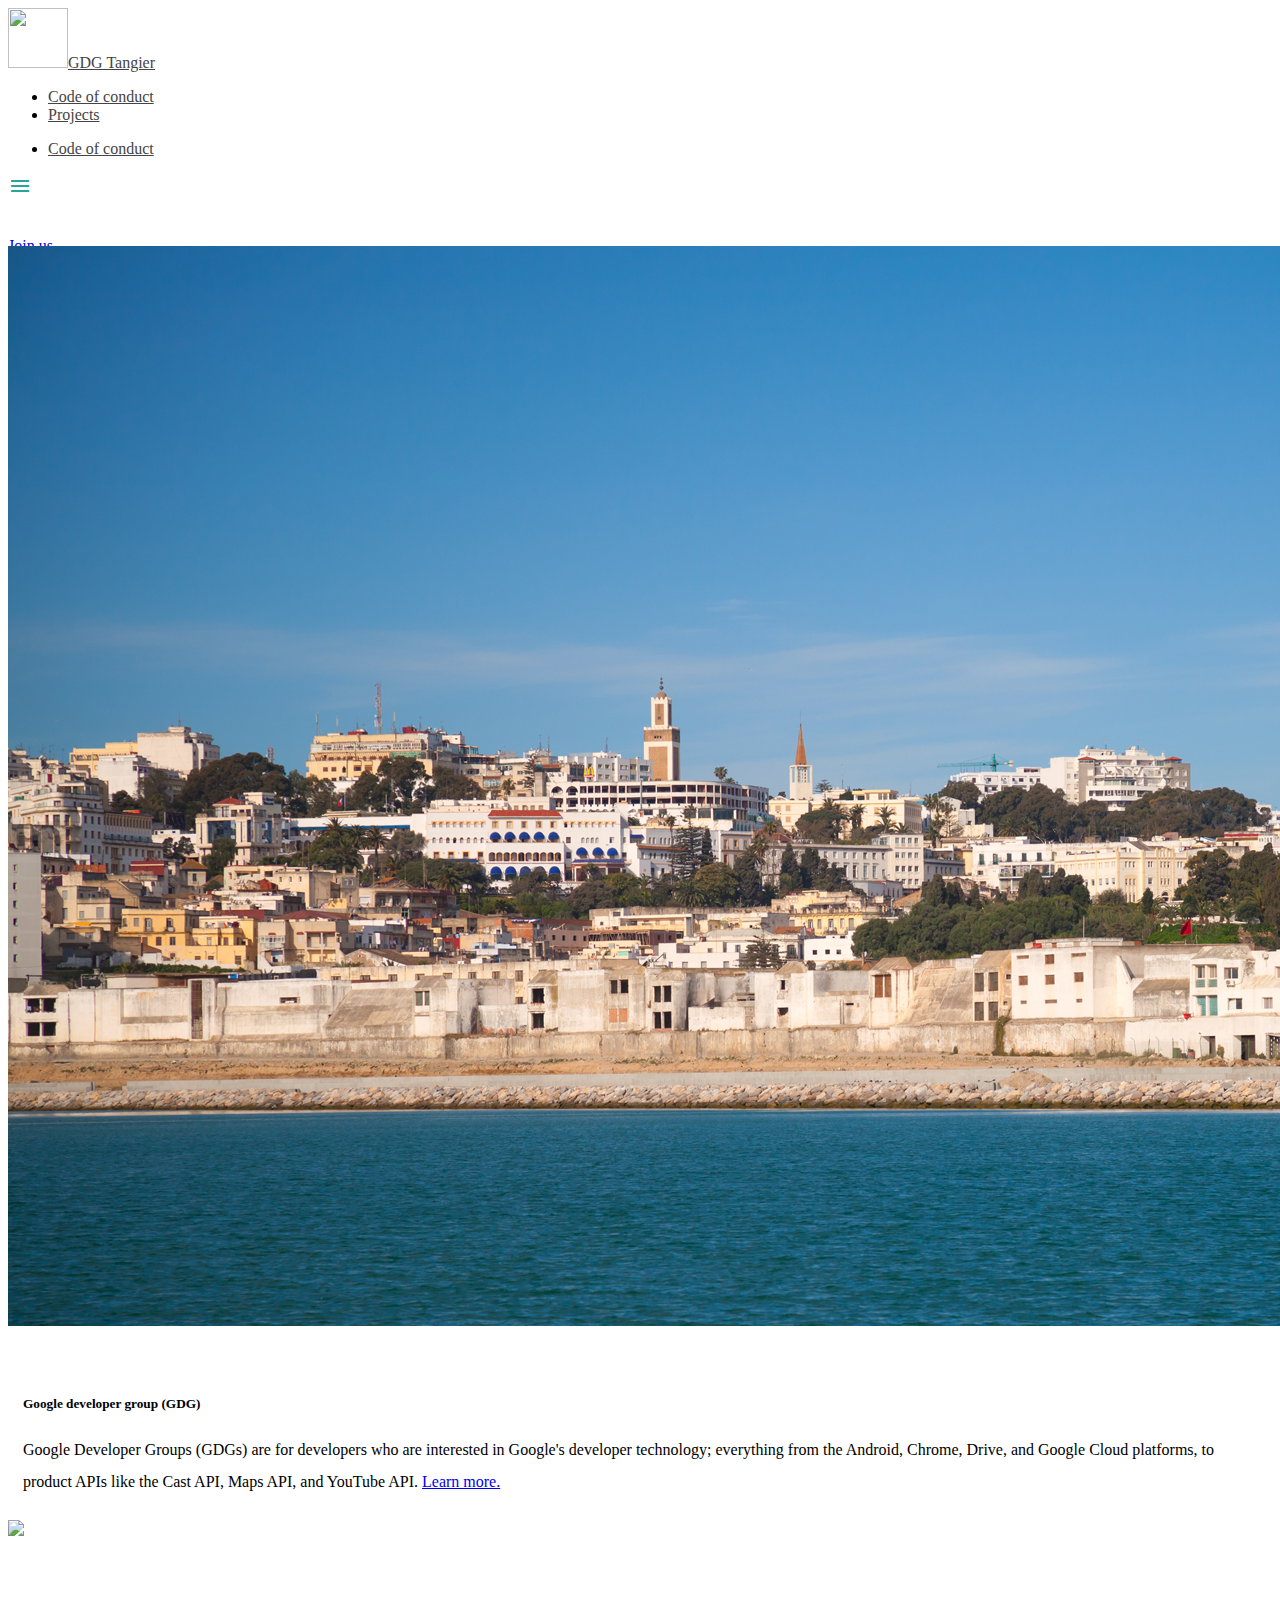
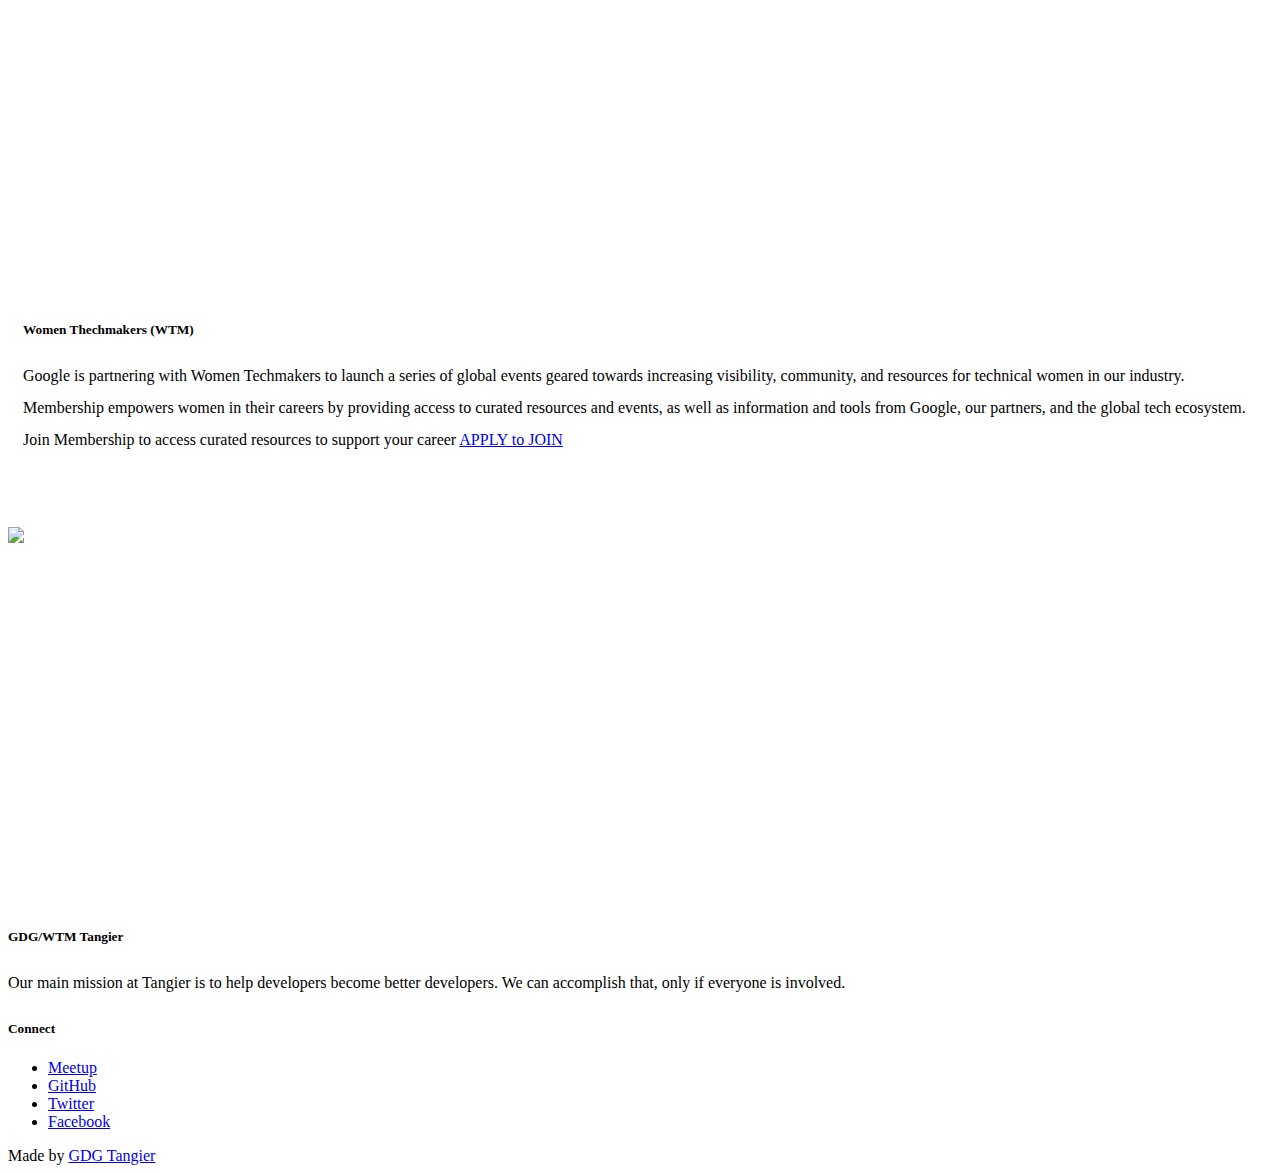
==== commit e8d4af99: "update index.html" ====
--- a/index.html
+++ b/index.html
@@ -1 +1 @@
-<!DOCTYPE html><html lang="en"><head><meta http-equiv="Content-Type" content="text/html; charset=UTF-8"><meta name="viewport" content="width=device-width,initial-scale=1"><title>GDG Tangier</title><!-- CSS  --><link href="https://fonts.googleapis.com/icon?family=Material+Icons" rel="stylesheet"><link rel="stylesheet" href="https://cdnjs.cloudflare.com/ajax/libs/materialize/0.100.2/css/materialize.min.css"><link href="css/style.css" type="text/css" rel="stylesheet" media="screen,projection"></head><body><nav class="white" role="navigation"><div class="nav-wrapper container"><a id="logo-container" href="#" class="brand-logo"><i><img src="https://i.imgur.com/FRgURiX.png" height="60px" width="60px" alt=""></i>GDG Tangier</a><ul class="right hide-on-med-and-down"><li><a href="./code-of-conduct.html">Code of conduct</a></li><li><a href="#">Projects</a></li></ul><ul id="nav-mobile" class="side-nav"><li><a href="./code-of-conduct.html">Code of conduct</a></li></ul><a href="#" data-activates="nav-mobile" class="button-collapse"><i class="material-icons">menu</i></a></div></nav><div id="index-banner" class="parallax-container"><div class="section no-pad-bot"><div class="container"><br><br><h1 class="header center gray-text">GDG/WTM Tangier</h1><div class="row center"><h5 class="header col s12 light black-text"></h5></div><div class="row center"><a target="_blank" href="https://www.meetup.com/GDGtangier" id="download-button" class="btn-large waves-effect waves-light teal lighten-1">Join us</a></div><br><br></div></div><div class="parallax"><img src="http://www.aviscroisieres.com/wp-content/uploads/2015/01/tanger.jpg"></div></div><div class="container"><div class="section"><!--   Icon Section   --><div class="row"><div class="col s12 m6"><div class="icon-block"><p><img src="https://lh3.googleusercontent.com/proxy/GY_d0iqA7K-WGi0yD7ynn3QF05QGOoWXH7Z7bwaO0QxkkNAYCx8mxXbVMsk8Q6gKjyZbL8W20fmaXjC9-agXsyZ1nhVPqiPkjGogdMipKdoVSd6tUG_a=w346-h232" alt=""></p></div></div><div class="col s12 m6"><div class="icon-block"><h5 class="center">Google developer group (GDG)</h5><p class="light">Google Developer Groups (GDGs) are for developers who are interested in Google's developer technology; everything from the Android, Chrome, Drive, and Google Cloud platforms, to product APIs like the Cast API, Maps API, and YouTube API. <a href="https://developers.google.com/groups/">Learn more.</a></p></div></div></div></div></div><div class="parallax-container valign-wrapper"><div class="section no-pad-bot"><div class="container"><div class="row center"><h5 class="header col s12 light"></h5></div></div></div><div class="parallax"><img src="https://cdn.vox-cdn.com/uploads/chorus_asset/file/4019604/gs.0.jpg" alt="Unsplashed background img 2"></div></div><div class="container"><div class="section"><div class="row"><div class="col s12 m6"><div class="icon-block"><h5 class="center">Women Thechmakers (WTM)</h5><p class="light">Google is partnering with Women Techmakers to launch a series of global events geared towards increasing visibility, community, and resources for technical women in our industry. Membership empowers women in their careers by providing access to curated resources and events, as well as information and tools from Google, our partners, and the global tech ecosystem. Join Membership to access curated resources to support your career <a href="https://www.womentechmakers.com/membership" target="_blank" class="btn red">APPLY to JOIN</a></p></div></div><div class="col s12 m6"><div class="icon-block"><p><img src="https://womentechmakers.gdgph.org/includes/images/og.jpg" alt=""></p></div></div></div></div></div><div class="parallax-container valign-wrapper"><div class="section no-pad-bot"><div class="container"><div class="row center"><h5 class="header col s12 light"></h5></div></div></div><div class="parallax"><img src="https://i.imgur.com/PqPOx94.png"></div></div><footer class="page-footer black"><div class="container"><div class="row"><div class="col l6 s12"><h5 class="white-text">GDG/WTM Tangier</h5><p class="grey-text text-lighten-4">Our main mission at Tangier is to help developers become better developers. We can accomplish that, only if everyone is involved.</p></div><div class="col l3 s12"></div><div class="col l3 s12"><h5 class="white-text">Connect</h5><ul><li><a class="white-text" href="https://www.meetup.com/GDGtangier">Meetup</a></li><li><a class="white-text" href="https://github.com/gdg-tangier">GitHub</a></li><li><a class="white-text" href="https://twitter.com/gdgtangier">Twitter</a></li><li><a class="white-text" href="https://facebook.com/gdgtangier">Facebook</a></li></ul></div></div></div><div class="footer-copyright"><div class="container">Made by <a class="brown-text text-lighten-3" href="https://github.com/gdg-tangier">GDG Tangier</a></div></div></footer><!--  Scripts--><script src="https://code.jquery.com/jquery-2.1.1.min.js"></script><script src="https://cdnjs.cloudflare.com/ajax/libs/materialize/0.100.2/js/materialize.min.js"></script><script src="js/init.js"></script></body></html>+<!DOCTYPE html><html lang="en"><head><meta http-equiv="Content-Type" content="text/html; charset=UTF-8"><meta name="viewport" content="width=device-width,initial-scale=1"><title>GDG Tangier</title><!-- CSS  --><link href="https://fonts.googleapis.com/icon?family=Material+Icons" rel="stylesheet"><link rel="stylesheet" href="https://cdnjs.cloudflare.com/ajax/libs/materialize/0.100.2/css/materialize.min.css"><link href="css/style.css" type="text/css" rel="stylesheet" media="screen,projection"></head><body><nav class="white" role="navigation"><div class="nav-wrapper container"><a id="logo-container" href="#" class="brand-logo"><i><img src="https://i.imgur.com/FRgURiX.png" height="60px" width="60px" alt=""></i>GDG Tangier</a><ul class="right hide-on-med-and-down"><li><a href="./code-of-conduct.html">Code of conduct</a></li><li><a href="#">Projects</a></li></ul><ul id="nav-mobile" class="side-nav"><li><a href="./code-of-conduct.html">Code of conduct</a></li></ul><a href="#" data-activates="nav-mobile" class="button-collapse"><i class="material-icons">menu</i></a></div></nav><div id="index-banner" class="parallax-container"><div class="section no-pad-bot"><div class="container"><br><br><h1 class="header center gray-text">GDG/WTM Tangier</h1><div class="row center"><h5 class="header col s12 light black-text"></h5></div><div class="row center"><a target="_blank" href="https://www.meetup.com/GDGtangier" id="download-button" class="btn-large waves-effect waves-light teal lighten-1">Join us</a></div><br><br></div></div><div class="parallax"><img src="./img/tanger.jpg"></div></div><div class="container"><div class="section"><!--   Icon Section   --><div class="row"><div class="col s12 m6"><div class="icon-block"><p><img src="https://lh3.googleusercontent.com/proxy/GY_d0iqA7K-WGi0yD7ynn3QF05QGOoWXH7Z7bwaO0QxkkNAYCx8mxXbVMsk8Q6gKjyZbL8W20fmaXjC9-agXsyZ1nhVPqiPkjGogdMipKdoVSd6tUG_a=w346-h232" alt=""></p></div></div><div class="col s12 m6"><div class="icon-block"><h5 class="center">Google developer group (GDG)</h5><p class="light">Google Developer Groups (GDGs) are for developers who are interested in Google's developer technology; everything from the Android, Chrome, Drive, and Google Cloud platforms, to product APIs like the Cast API, Maps API, and YouTube API. <a href="https://developers.google.com/groups/">Learn more.</a></p></div></div></div></div></div><div class="parallax-container valign-wrapper"><div class="section no-pad-bot"><div class="container"><div class="row center"><h5 class="header col s12 light"></h5></div></div></div><div class="parallax"><img src="https://cdn.vox-cdn.com/uploads/chorus_asset/file/4019604/gs.0.jpg" alt="Unsplashed background img 2"></div></div><div class="container"><div class="section"><div class="row"><div class="col s12 m6"><div class="icon-block"><h5 class="center">Women Thechmakers (WTM)</h5><p class="light">Google is partnering with Women Techmakers to launch a series of global events geared towards increasing visibility, community, and resources for technical women in our industry. Membership empowers women in their careers by providing access to curated resources and events, as well as information and tools from Google, our partners, and the global tech ecosystem. Join Membership to access curated resources to support your career <a href="https://www.womentechmakers.com/membership" target="_blank" class="btn red">APPLY to JOIN</a></p></div></div><div class="col s12 m6"><div class="icon-block"><p><img src="https://womentechmakers.gdgph.org/includes/images/og.jpg" alt=""></p></div></div></div></div></div><div class="parallax-container valign-wrapper"><div class="section no-pad-bot"><div class="container"><div class="row center"><h5 class="header col s12 light"></h5></div></div></div><div class="parallax"><img src="https://i.imgur.com/PqPOx94.png"></div></div><footer class="page-footer black"><div class="container"><div class="row"><div class="col l6 s12"><h5 class="white-text">GDG/WTM Tangier</h5><p class="grey-text text-lighten-4">Our main mission at Tangier is to help developers become better developers. We can accomplish that, only if everyone is involved.</p></div><div class="col l3 s12"></div><div class="col l3 s12"><h5 class="white-text">Connect</h5><ul><li><a class="white-text" href="https://www.meetup.com/GDGtangier">Meetup</a></li><li><a class="white-text" href="https://github.com/gdg-tangier">GitHub</a></li><li><a class="white-text" href="https://twitter.com/gdgtangier">Twitter</a></li><li><a class="white-text" href="https://facebook.com/gdgtangier">Facebook</a></li></ul></div></div></div><div class="footer-copyright"><div class="container">Made by <a class="brown-text text-lighten-3" href="https://github.com/gdg-tangier">GDG Tangier</a></div></div></footer><!--  Scripts--><script src="https://code.jquery.com/jquery-2.1.1.min.js"></script><script src="https://cdnjs.cloudflare.com/ajax/libs/materialize/0.100.2/js/materialize.min.js"></script><script src="js/init.js"></script></body></html>--- a/css/style.css
+++ b/css/style.css
@@ -1,61 +1 @@
-/* Custom Stylesheet */
-
-
-/**
- * Use this file to override Materialize files so you can update
- * the core Materialize files in the future
- *
- * Made By MaterializeCSS.com
- */
-
-nav ul a,
-nav .brand-logo {
-    color: #444;
-}
-
-p {
-    line-height: 2rem;
-}
-
-.button-collapse {
-    color: #26a69a;
-}
-
-.parallax-container {
-    min-height: 380px;
-    line-height: 0;
-    height: auto;
-    color: rgba(255, 255, 255, .9);
-}
-
-.parallax-container .section {
-    width: 100%;
-}
-
-@media only screen and (max-width: 992px) {
-    .parallax-container .section {
-        position: absolute;
-        top: 40%;
-    }
-    #index-banner .section {
-        top: 10%;
-    }
-}
-
-@media only screen and (max-width: 600px) {
-    #index-banner .section {
-        top: 0;
-    }
-}
-
-.icon-block {
-    padding: 0 15px;
-}
-
-.icon-block .material-icons {
-    font-size: inherit;
-}
-
-footer.page-footer {
-    margin: 0;
-}+nav ul a, nav .brand-logo { color: #444; } p { line-height: 2rem; } .button-collapse { color: #26a69a; } .parallax-container { min-height: 380px; line-height: 0; height: auto; color: rgba(255, 255, 255, .9); } .parallax-container .section { width: 100%; } @media only screen and (max-width: 992px) { .parallax-container .section { position: absolute; top: 40%; } #index-banner .section { top: 10%; } } @media only screen and (max-width: 600px) { #index-banner .section { top: 0; } } .icon-block { padding: 0 15px; } .icon-block .material-icons { font-size: inherit; } footer.page-footer { margin: 0; }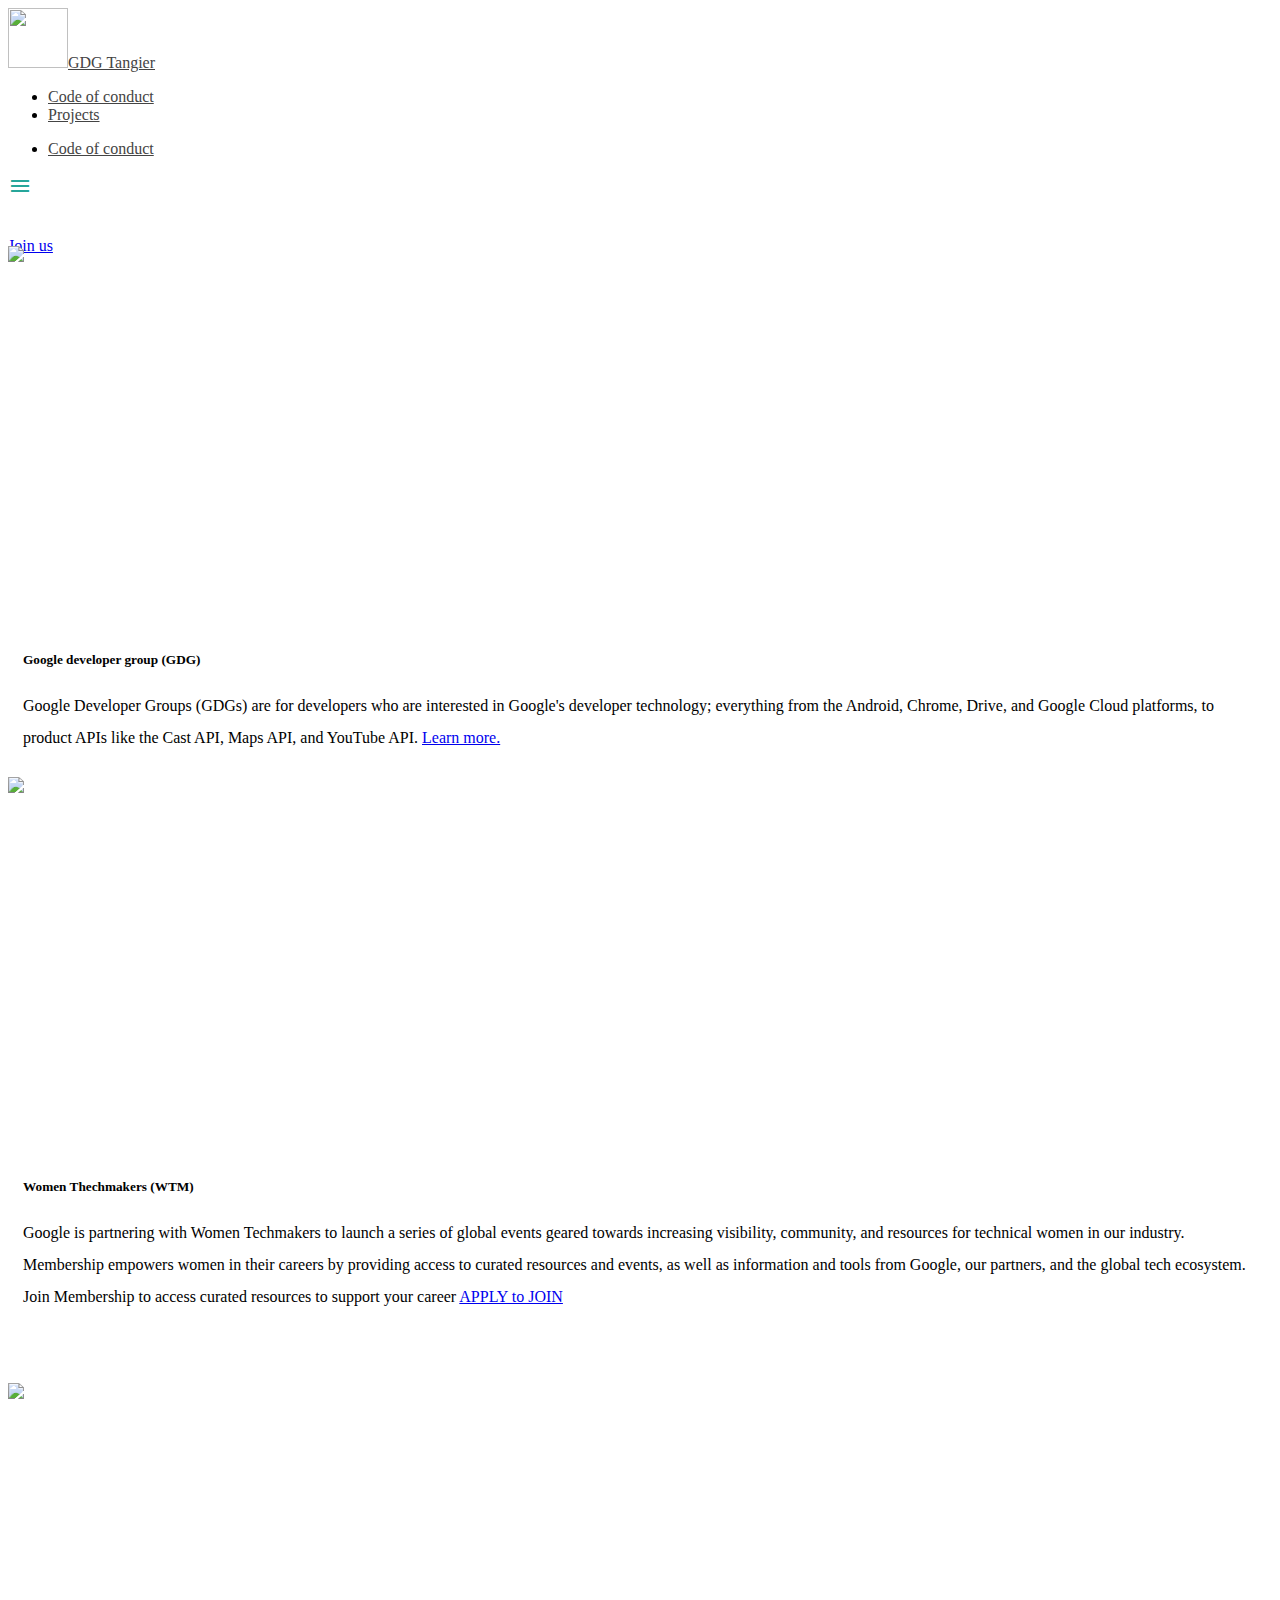
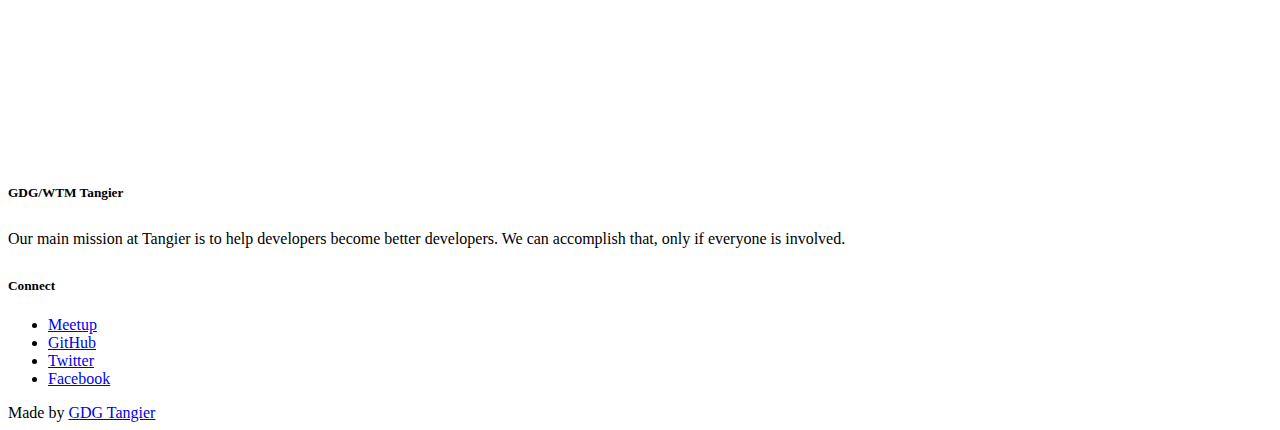
==== commit 45461905: "update index.html" ====
--- a/index.html
+++ b/index.html
@@ -1 +1 @@
-<!DOCTYPE html><html lang="en"><head><meta http-equiv="Content-Type" content="text/html; charset=UTF-8"><meta name="viewport" content="width=device-width,initial-scale=1"><title>GDG Tangier</title><!-- CSS  --><link href="https://fonts.googleapis.com/icon?family=Material+Icons" rel="stylesheet"><link rel="stylesheet" href="https://cdnjs.cloudflare.com/ajax/libs/materialize/0.100.2/css/materialize.min.css"><link href="css/style.css" type="text/css" rel="stylesheet" media="screen,projection"></head><body><nav class="white" role="navigation"><div class="nav-wrapper container"><a id="logo-container" href="#" class="brand-logo"><i><img src="https://i.imgur.com/FRgURiX.png" height="60px" width="60px" alt=""></i>GDG Tangier</a><ul class="right hide-on-med-and-down"><li><a href="./code-of-conduct.html">Code of conduct</a></li><li><a href="#">Projects</a></li></ul><ul id="nav-mobile" class="side-nav"><li><a href="./code-of-conduct.html">Code of conduct</a></li></ul><a href="#" data-activates="nav-mobile" class="button-collapse"><i class="material-icons">menu</i></a></div></nav><div id="index-banner" class="parallax-container"><div class="section no-pad-bot"><div class="container"><br><br><h1 class="header center gray-text">GDG/WTM Tangier</h1><div class="row center"><h5 class="header col s12 light black-text"></h5></div><div class="row center"><a target="_blank" href="https://www.meetup.com/GDGtangier" id="download-button" class="btn-large waves-effect waves-light teal lighten-1">Join us</a></div><br><br></div></div><div class="parallax"><img src="./img/tanger.jpg"></div></div><div class="container"><div class="section"><!--   Icon Section   --><div class="row"><div class="col s12 m6"><div class="icon-block"><p><img src="https://lh3.googleusercontent.com/proxy/GY_d0iqA7K-WGi0yD7ynn3QF05QGOoWXH7Z7bwaO0QxkkNAYCx8mxXbVMsk8Q6gKjyZbL8W20fmaXjC9-agXsyZ1nhVPqiPkjGogdMipKdoVSd6tUG_a=w346-h232" alt=""></p></div></div><div class="col s12 m6"><div class="icon-block"><h5 class="center">Google developer group (GDG)</h5><p class="light">Google Developer Groups (GDGs) are for developers who are interested in Google's developer technology; everything from the Android, Chrome, Drive, and Google Cloud platforms, to product APIs like the Cast API, Maps API, and YouTube API. <a href="https://developers.google.com/groups/">Learn more.</a></p></div></div></div></div></div><div class="parallax-container valign-wrapper"><div class="section no-pad-bot"><div class="container"><div class="row center"><h5 class="header col s12 light"></h5></div></div></div><div class="parallax"><img src="https://cdn.vox-cdn.com/uploads/chorus_asset/file/4019604/gs.0.jpg" alt="Unsplashed background img 2"></div></div><div class="container"><div class="section"><div class="row"><div class="col s12 m6"><div class="icon-block"><h5 class="center">Women Thechmakers (WTM)</h5><p class="light">Google is partnering with Women Techmakers to launch a series of global events geared towards increasing visibility, community, and resources for technical women in our industry. Membership empowers women in their careers by providing access to curated resources and events, as well as information and tools from Google, our partners, and the global tech ecosystem. Join Membership to access curated resources to support your career <a href="https://www.womentechmakers.com/membership" target="_blank" class="btn red">APPLY to JOIN</a></p></div></div><div class="col s12 m6"><div class="icon-block"><p><img src="https://womentechmakers.gdgph.org/includes/images/og.jpg" alt=""></p></div></div></div></div></div><div class="parallax-container valign-wrapper"><div class="section no-pad-bot"><div class="container"><div class="row center"><h5 class="header col s12 light"></h5></div></div></div><div class="parallax"><img src="https://i.imgur.com/PqPOx94.png"></div></div><footer class="page-footer black"><div class="container"><div class="row"><div class="col l6 s12"><h5 class="white-text">GDG/WTM Tangier</h5><p class="grey-text text-lighten-4">Our main mission at Tangier is to help developers become better developers. We can accomplish that, only if everyone is involved.</p></div><div class="col l3 s12"></div><div class="col l3 s12"><h5 class="white-text">Connect</h5><ul><li><a class="white-text" href="https://www.meetup.com/GDGtangier">Meetup</a></li><li><a class="white-text" href="https://github.com/gdg-tangier">GitHub</a></li><li><a class="white-text" href="https://twitter.com/gdgtangier">Twitter</a></li><li><a class="white-text" href="https://facebook.com/gdgtangier">Facebook</a></li></ul></div></div></div><div class="footer-copyright"><div class="container">Made by <a class="brown-text text-lighten-3" href="https://github.com/gdg-tangier">GDG Tangier</a></div></div></footer><!--  Scripts--><script src="https://code.jquery.com/jquery-2.1.1.min.js"></script><script src="https://cdnjs.cloudflare.com/ajax/libs/materialize/0.100.2/js/materialize.min.js"></script><script src="js/init.js"></script></body></html>+<!DOCTYPE html><html lang="en"><head><meta http-equiv="Content-Type" content="text/html; charset=UTF-8"><meta name="viewport" content="width=device-width,initial-scale=1"><meta content="https://avatars3.githubusercontent.com/u/32574880?s=400&amp;v=4" property="og:image"><meta content="GDG Tangier" property="og:site_name"><meta content="object" property="og:type"><meta content="GDG/WTM Tangier" property="og:title"><meta content="https://gdg-tangier.github.io" property="og:url"><meta content="Google Developer Group of Tangier" property="og:description"><title>GDG Tangier</title><!-- CSS  --><link href="https://fonts.googleapis.com/icon?family=Material+Icons" rel="stylesheet"><link rel="stylesheet" href="https://cdnjs.cloudflare.com/ajax/libs/materialize/0.100.2/css/materialize.min.css"><link href="css/style.css" type="text/css" rel="stylesheet" media="screen,projection"></head><body><nav class="white" role="navigation"><div class="nav-wrapper container"><a id="logo-container" href="#" class="brand-logo"><i><img src="https://i.imgur.com/FRgURiX.png" height="60px" width="60px" alt=""></i>GDG Tangier</a><ul class="right hide-on-med-and-down"><li><a href="./code-of-conduct.html">Code of conduct</a></li><li><a href="#">Projects</a></li></ul><ul id="nav-mobile" class="side-nav"><li><a href="./code-of-conduct.html">Code of conduct</a></li></ul><a href="#" data-activates="nav-mobile" class="button-collapse"><i class="material-icons">menu</i></a></div></nav><div id="index-banner" class="parallax-container"><div class="section no-pad-bot"><div class="container"><br><br><h1 class="header center gray-text">GDG/WTM Tangier</h1><div class="row center"><h5 class="header col s12 light black-text"></h5></div><div class="row center"><a target="_blank" href="https://www.meetup.com/GDGtangier" id="download-button" class="btn-large waves-effect waves-light teal lighten-1">Join us</a></div><br><br></div></div><div class="parallax"><img src="https://i.imgur.com/25YcJiJ.jpg"></div></div><div class="container"><div class="section"><!--   Icon Section   --><div class="row"><div class="col s12 m6"><div class="icon-block"><p><img src="https://lh3.googleusercontent.com/proxy/GY_d0iqA7K-WGi0yD7ynn3QF05QGOoWXH7Z7bwaO0QxkkNAYCx8mxXbVMsk8Q6gKjyZbL8W20fmaXjC9-agXsyZ1nhVPqiPkjGogdMipKdoVSd6tUG_a=w346-h232" alt=""></p></div></div><div class="col s12 m6"><div class="icon-block"><h5 class="center">Google developer group (GDG)</h5><p class="light">Google Developer Groups (GDGs) are for developers who are interested in Google's developer technology; everything from the Android, Chrome, Drive, and Google Cloud platforms, to product APIs like the Cast API, Maps API, and YouTube API. <a href="https://developers.google.com/groups/">Learn more.</a></p></div></div></div></div></div><div class="parallax-container valign-wrapper"><div class="section no-pad-bot"><div class="container"><div class="row center"><h5 class="header col s12 light"></h5></div></div></div><div class="parallax"><img src="https://cdn.vox-cdn.com/uploads/chorus_asset/file/4019604/gs.0.jpg" alt="Unsplashed background img 2"></div></div><div class="container"><div class="section"><div class="row"><div class="col s12 m6"><div class="icon-block"><h5 class="center">Women Thechmakers (WTM)</h5><p class="light">Google is partnering with Women Techmakers to launch a series of global events geared towards increasing visibility, community, and resources for technical women in our industry. Membership empowers women in their careers by providing access to curated resources and events, as well as information and tools from Google, our partners, and the global tech ecosystem. Join Membership to access curated resources to support your career <a href="https://www.womentechmakers.com/membership" target="_blank" class="btn red">APPLY to JOIN</a></p></div></div><div class="col s12 m6"><div class="icon-block"><p><img src="https://womentechmakers.gdgph.org/includes/images/og.jpg" alt=""></p></div></div></div></div></div><div class="parallax-container valign-wrapper"><div class="section no-pad-bot"><div class="container"><div class="row center"><h5 class="header col s12 light"></h5></div></div></div><div class="parallax"><img src="https://i.imgur.com/PqPOx94.png"></div></div><footer class="page-footer black"><div class="container"><div class="row"><div class="col l6 s12"><h5 class="white-text">GDG/WTM Tangier</h5><p class="grey-text text-lighten-4">Our main mission at Tangier is to help developers become better developers. We can accomplish that, only if everyone is involved.</p></div><div class="col l3 s12"></div><div class="col l3 s12"><h5 class="white-text">Connect</h5><ul><li><a class="white-text" href="https://www.meetup.com/GDGtangier">Meetup</a></li><li><a class="white-text" href="https://github.com/gdg-tangier">GitHub</a></li><li><a class="white-text" href="https://twitter.com/gdgtangier">Twitter</a></li><li><a class="white-text" href="https://facebook.com/gdgtangier">Facebook</a></li></ul></div></div></div><div class="footer-copyright"><div class="container">Made by <a class="brown-text text-lighten-3" href="https://github.com/gdg-tangier">GDG Tangier</a></div></div></footer><!--  Scripts--><script src="https://code.jquery.com/jquery-2.1.1.min.js"></script><script src="https://cdnjs.cloudflare.com/ajax/libs/materialize/0.100.2/js/materialize.min.js"></script><script src="js/init.js"></script></body></html>